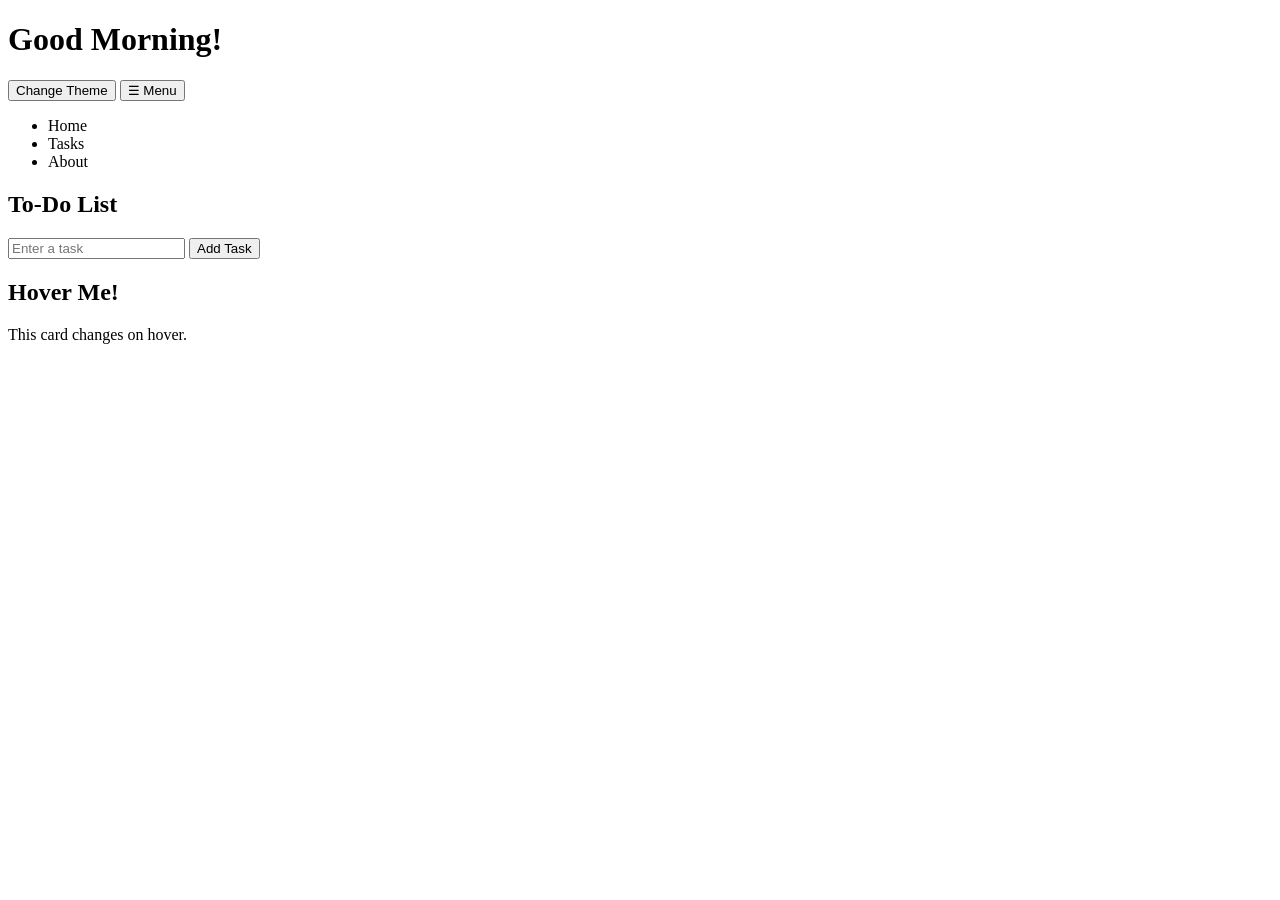
==== Week6/index.html @ 9ac9648f "Add files via upload" ====
<!DOCTYPE html>
<html lang="en">
<head>
    <meta charset="UTF-8">
    <title>Daily Planner</title>
    <link rel="stylesheet" href="style.css">
</head>
<body>

    <header>
        <h1 id="greeting">Welcome!</h1>
        <button id="themeBtn">Change Theme</button>
        <button id="menuBtn">☰ Menu</button>
    </header>

    <nav id="menu" class="hidden">
        <ul>
            <li>Home</li>
            <li>Tasks</li>
            <li>About</li>
        </ul>
    </nav>

    <main>
        <section class="card">
            <h2>To-Do List</h2>
            <input type="text" id="taskInput" placeholder="Enter a task">
            <button id="addTask">Add Task</button>
            <ul id="taskList"></ul>
        </section>

        <section class="card">
            <h2>Hover Me!</h2>
            <p>This card changes on hover.</p>
        </section>
    </main>

    <script src="script.js"></script>
</body>
</html>
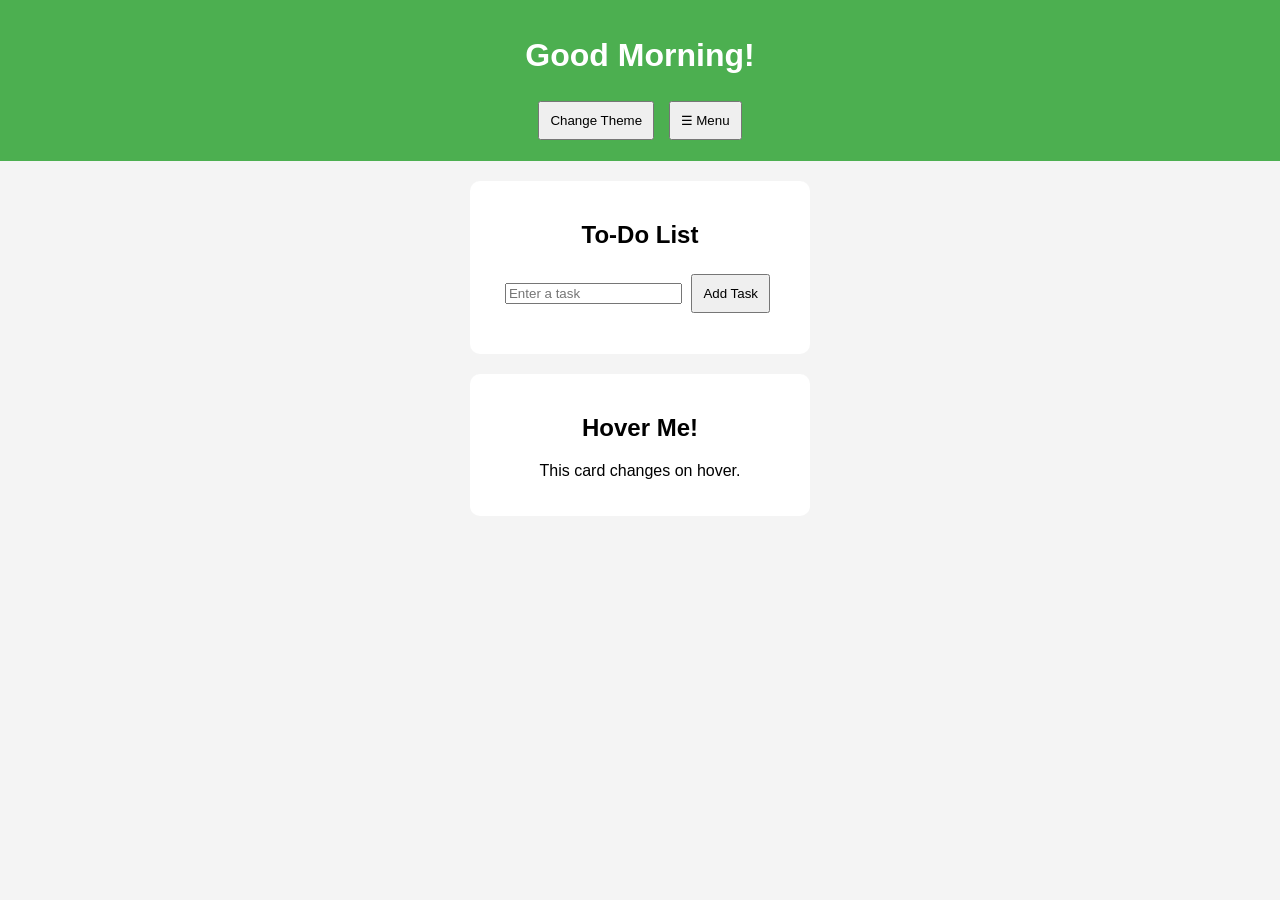
==== commit 524a190c: "Add files via upload" ====
--- a/Week6/index.html
+++ b/Week6/index.html
@@ -3,7 +3,7 @@
 <head>
     <meta charset="UTF-8">
     <title>Daily Planner</title>
-    <link rel="stylesheet" href="style.css">
+    <link rel="stylesheet" href="styles.css">
 </head>
 <body>
 
--- a/Week6/styles.css
+++ b/Week6/styles.css
@@ -0,0 +1,54 @@
+body {
+    font-family: Arial, sans-serif;
+    margin: 0;
+    background: #f4f4f4;
+    text-align: center;
+}
+
+header {
+    background: #4CAF50;
+    color: white;
+    padding: 1rem;
+}
+
+button {
+    margin: 5px;
+    padding: 10px;
+    cursor: pointer;
+}
+
+.hidden {
+    display: none;
+}
+
+nav {
+    background: #333;
+    color: white;
+    padding: 10px;
+}
+
+.card {
+    background: white;
+    margin: 20px auto;
+    padding: 20px;
+    width: 300px;
+    border-radius: 10px;
+    transition: transform 0.3s, background 0.3s;
+}
+
+.card:hover {
+    transform: scale(1.05);
+    background: #e0f7fa;
+}
+
+ul {
+    list-style: none;
+    padding: 0;
+}
+
+li {
+    padding: 8px;
+    margin: 5px;
+    background: #ddd;
+    cursor: pointer;
+}
